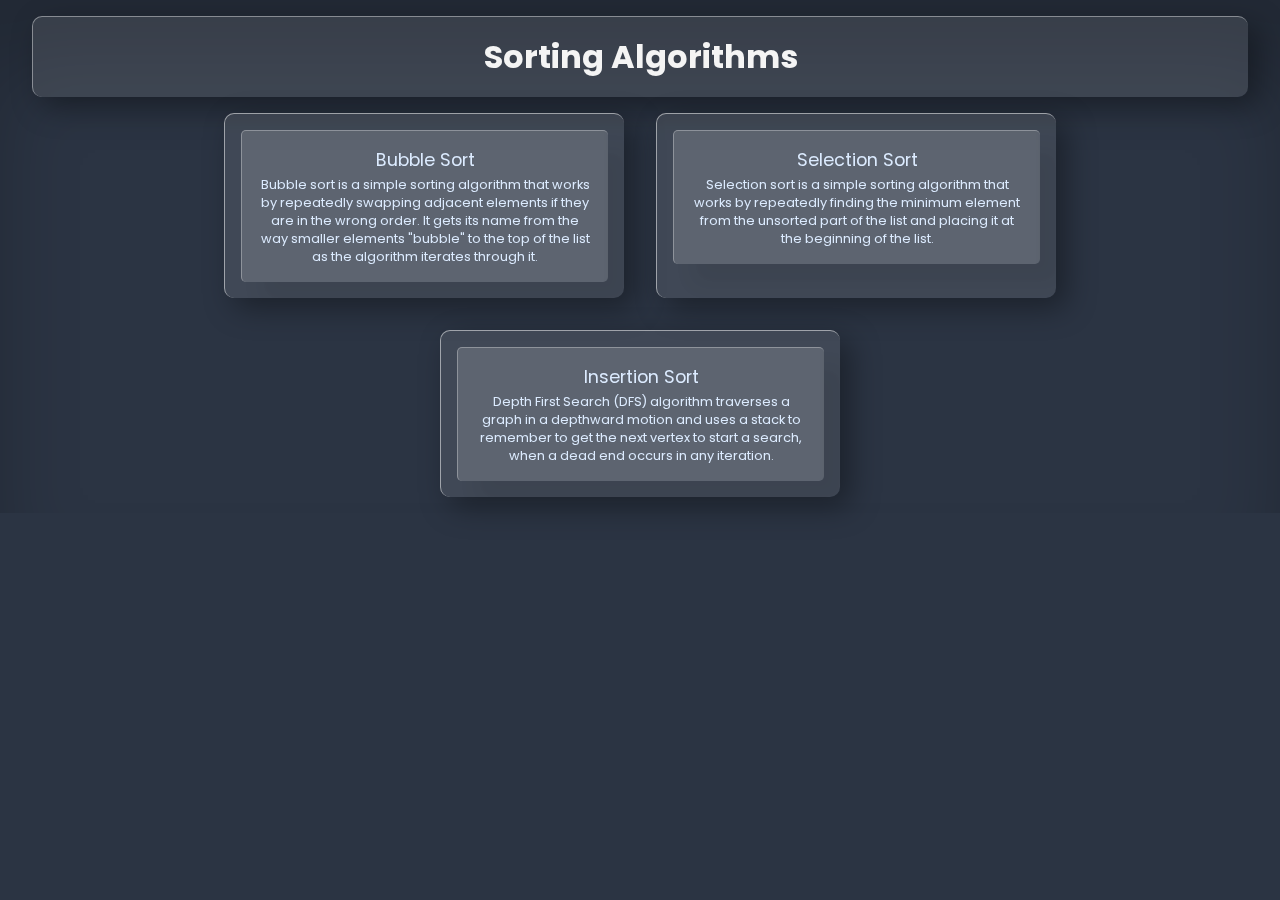
==== sorting/index.html @ f97d41b6 "Sorting page added" ====
<!DOCTYPE html>
<html lang="en">
<head>
  <meta charset="UTF-8">
  <meta http-equiv="X-UA-Compatible" content="IE=edge">
  <meta name="viewport" content="width=device-width, initial-scale=1.0">
  <link rel="stylesheet" href="style.css" />
  
  <title>Sorting</title>
</head>
<body>
  <div id="main">
    <div id="header">
      <a href="index.html"><div id="title">Sorting Algorithms</div></a>
    </div>
    <div id="container">
      <div class="algo-container">
        <a href="bubbleSort/bubbleSort.html" class="category_link" target="_blank">
          <div class="imageContainer">
            <!--<img src="assets/trie.jpg" class="image" />-->
          </div>
          <div class="description">
            <p>Bubble Sort</p>
            <p>Bubble sort is a simple sorting algorithm that works by repeatedly swapping adjacent elements if they are in the wrong order. It gets its name from the way smaller elements "bubble" to the top of the list as the algorithm iterates through it. </p>
          </div>
        </a>
      </div>
      <div class="algo-container">
        <a href="selectionSort/selectionSort.html" class="category_link" target="_blank">
          <div class="imageContainer">
            <!--<img src="assets/path.jpg" class="image" />-->
          </div>
          <div class="description">
            <p>Selection Sort</p>
            <p>Selection sort is a simple sorting algorithm that works by repeatedly finding the minimum element from the unsorted part of the list and placing it at the beginning of the list. </p></div>
        </a>
      </div>
      <div class="algo-container">
        <a href="insertionSort/insertionSort.html" class="category_link" target="_blank">
          <div class="imageContainer">
            <!--<img src="assets/path.jpg" class="image" />-->
          </div>
          <div class="description">
            <p>Insertion Sort</p>
            <p>Depth First Search (DFS) algorithm traverses a graph in a depthward motion and uses a stack to remember to get the next vertex to start a search, when a dead end occurs in any iteration.</p> </div>
        </a>
      </div>
      
    </div>
  </div>
</body>
</html>
---- sorting/style.css ----
@import url('https://fonts.googleapis.com/css2?family=Poppins:wght@400;500;600;700&display=swap');


* {
  padding: 0;
  margin: 0;
  box-sizing: border-box;
}

body {
  background: url("../assets/grid.png") #2b3443 ;
  background-position: center;
  background-repeat: no-repeat;
  box-shadow: inset 0 70px 80px rgb(0 0 0 / 21%);
}

/* =============  Scrollbar  ============= */
::-webkit-scrollbar {
  width: 4px;
}
::-webkit-scrollbar-track {
  background: #000;
}
::-webkit-scrollbar-thumb {
  background: white;
}



#main {
  display: flex;
  flex-direction: column;
  justify-content: center;
  align-items: center;
  display: flex;
}

#header {
  width: 1400px;
  margin-top: 1rem;

  box-shadow: 10px 10px 30px rgba(0, 0, 0, 0.363);
  border-radius: 10px;
  background-color: rgba(255, 255, 255, 0.1);
  overflow: hidden;
  display: flex;
  justify-content: center;
  border-top: 1px solid rgba(255, 255, 255, 0.4);
  border-left: 1px solid rgba(255, 255, 255, 0.4);
  font-family: 'Poppins', sans-serif;
  backdrop-filter: blur(8px);
}
#header a {
  text-decoration: none;
  
}
#title {
  text-align: center;
  font-size: 2rem;
  /* color: rgb(90, 0, 90) ; */
  color: rgb(244, 244, 244);
  padding: 1rem 0;
  font-weight: bold;
}

#container {
  display: flex;
  width: 1000px;
  display: flex;
  flex-wrap: wrap;
  justify-content: center;
  text-align: center;
}

.algo-container {
  width: 25rem;
  padding: 1rem;
  margin: 1rem;
  box-shadow: 10px 10px 30px rgba(0, 0, 0, 0.363);
  border-radius: 10px;
  background-color: rgba(255, 255, 255, 0.1);
  overflow: hidden;
  display: flex;
  justify-content: center;
  border-top: 1px solid rgba(255, 255, 255, 0.5);
  border-left: 1px solid rgba(255, 255, 255, 0.5);
  font-family: 'Poppins', sans-serif;
  backdrop-filter: blur(5px);
}

/* .imageContainer:hover img{
  scale: calc(105%);
  transition: all 0.3s ease-in-out;
} */

.image {
  width: 100%;
  height: 13rem !important;
  border-radius: 5px;
}


.algo-container a {
  text-decoration: none;
  color: #dcebff;
  font-size: 20px;
  margin: 0;
}
.algo-container a .description {
  box-shadow: 20px 20px 20px rgba(0, 0, 0, 0.065);
  border-radius: 5px;
  background-color: rgba(255, 255, 255, 0.062);
  border-top: 1px solid rgba(255, 255, 255, 0.3);
  border-left: 1px solid rgba(255, 255, 255, 0.3);
  font-family: 'Poppins', sans-serif;
  backdrop-filter: blur(5px);
  
  padding: 1rem;
}
.algo-container a .description p:nth-child(1) {
  margin-bottom: 0.2rem;
  font-size: 1.1rem;
}
.algo-container a .description p:nth-child(2) {
  font-size: 0.8rem;
}

@media (max-width: 1050px) {
  #container {
    width: 100%;
  }
}
@media (max-width: 1400px) {
  #header {
    width: 95%;
  }
  
}
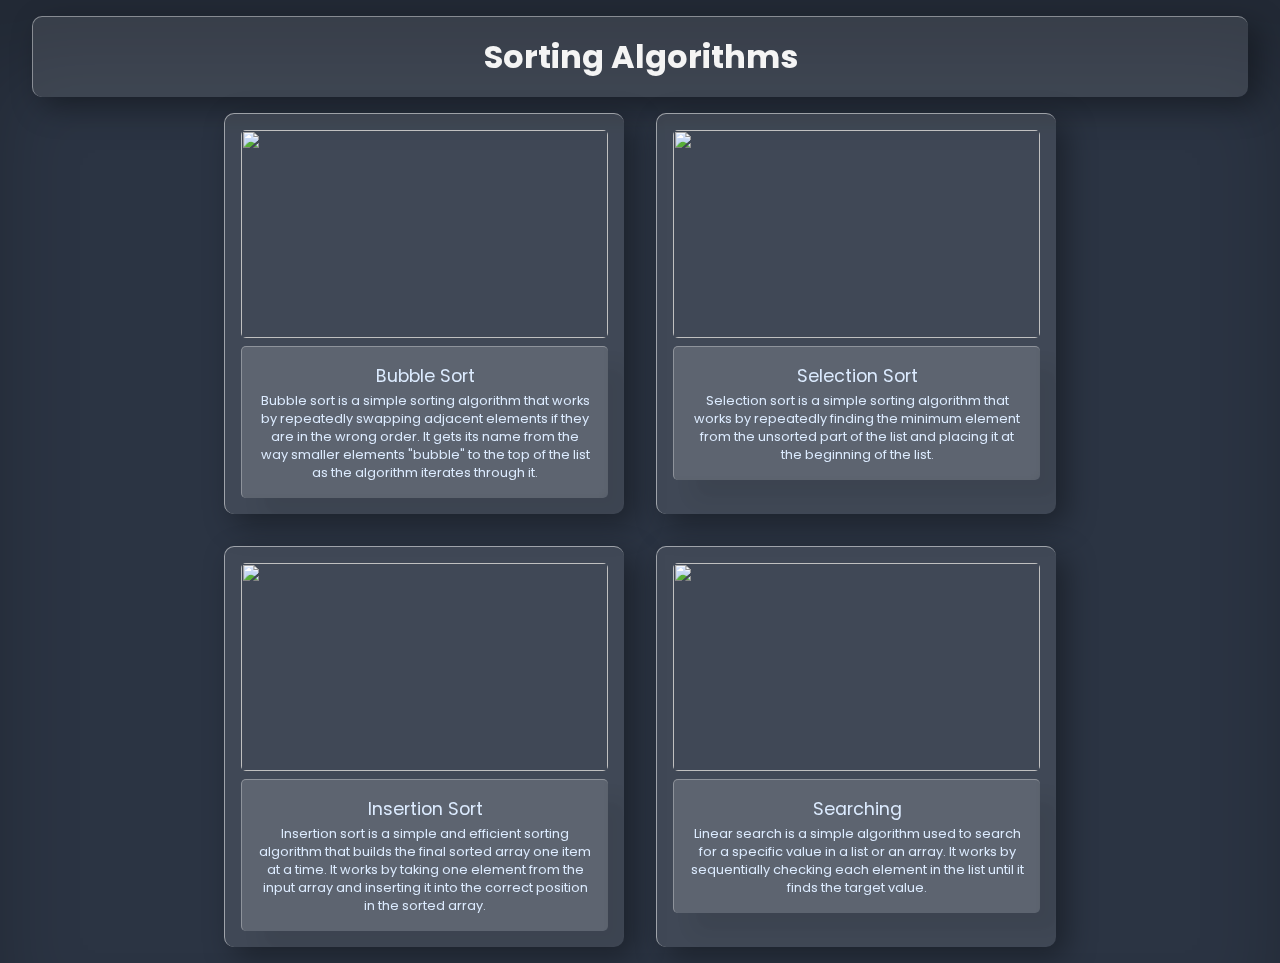
==== commit 911cbfd8: "Selection Sort beautification done" ====
--- a/sorting/index.html
+++ b/sorting/index.html
@@ -17,7 +17,7 @@
       <div class="algo-container">
         <a href="bubbleSort/bubbleSort.html" class="category_link" target="_blank">
           <div class="imageContainer">
-            <!--<img src="assets/trie.jpg" class="image" />-->
+            <img src="assets/bubble_sort.jpg" class="image" />
           </div>
           <div class="description">
             <p>Bubble Sort</p>
@@ -28,7 +28,7 @@
       <div class="algo-container">
         <a href="selectionSort/selectionSort.html" class="category_link" target="_blank">
           <div class="imageContainer">
-            <!--<img src="assets/path.jpg" class="image" />-->
+            <img src="assets/selection_sort.webp" class="image" />
           </div>
           <div class="description">
             <p>Selection Sort</p>
@@ -38,11 +38,21 @@
       <div class="algo-container">
         <a href="insertionSort/insertionSort.html" class="category_link" target="_blank">
           <div class="imageContainer">
-            <!--<img src="assets/path.jpg" class="image" />-->
+            <img src="assets/insertion_sort.png" class="image" />
           </div>
           <div class="description">
             <p>Insertion Sort</p>
-            <p>Depth First Search (DFS) algorithm traverses a graph in a depthward motion and uses a stack to remember to get the next vertex to start a search, when a dead end occurs in any iteration.</p> </div>
+            <p>Insertion sort is a simple and efficient sorting algorithm that builds the final sorted array one item at a time. It works by taking one element from the input array and inserting it into the correct position in the sorted array.</p> </div>
+        </a>
+      </div>
+      <div class="algo-container">
+        <a href="../searching/linearSearch/linearSearch.html" class="category_link" target="_blank">
+          <div class="imageContainer">
+            <img src="assets/linear_search.webp" class="image" />
+          </div>
+          <div class="description">
+            <p>Searching</p>
+            <p>Linear search is a simple algorithm used to search for a specific value in a list or an array. It works by sequentially checking each element in the list until it finds the target value.</p> </div>
         </a>
       </div>
       
